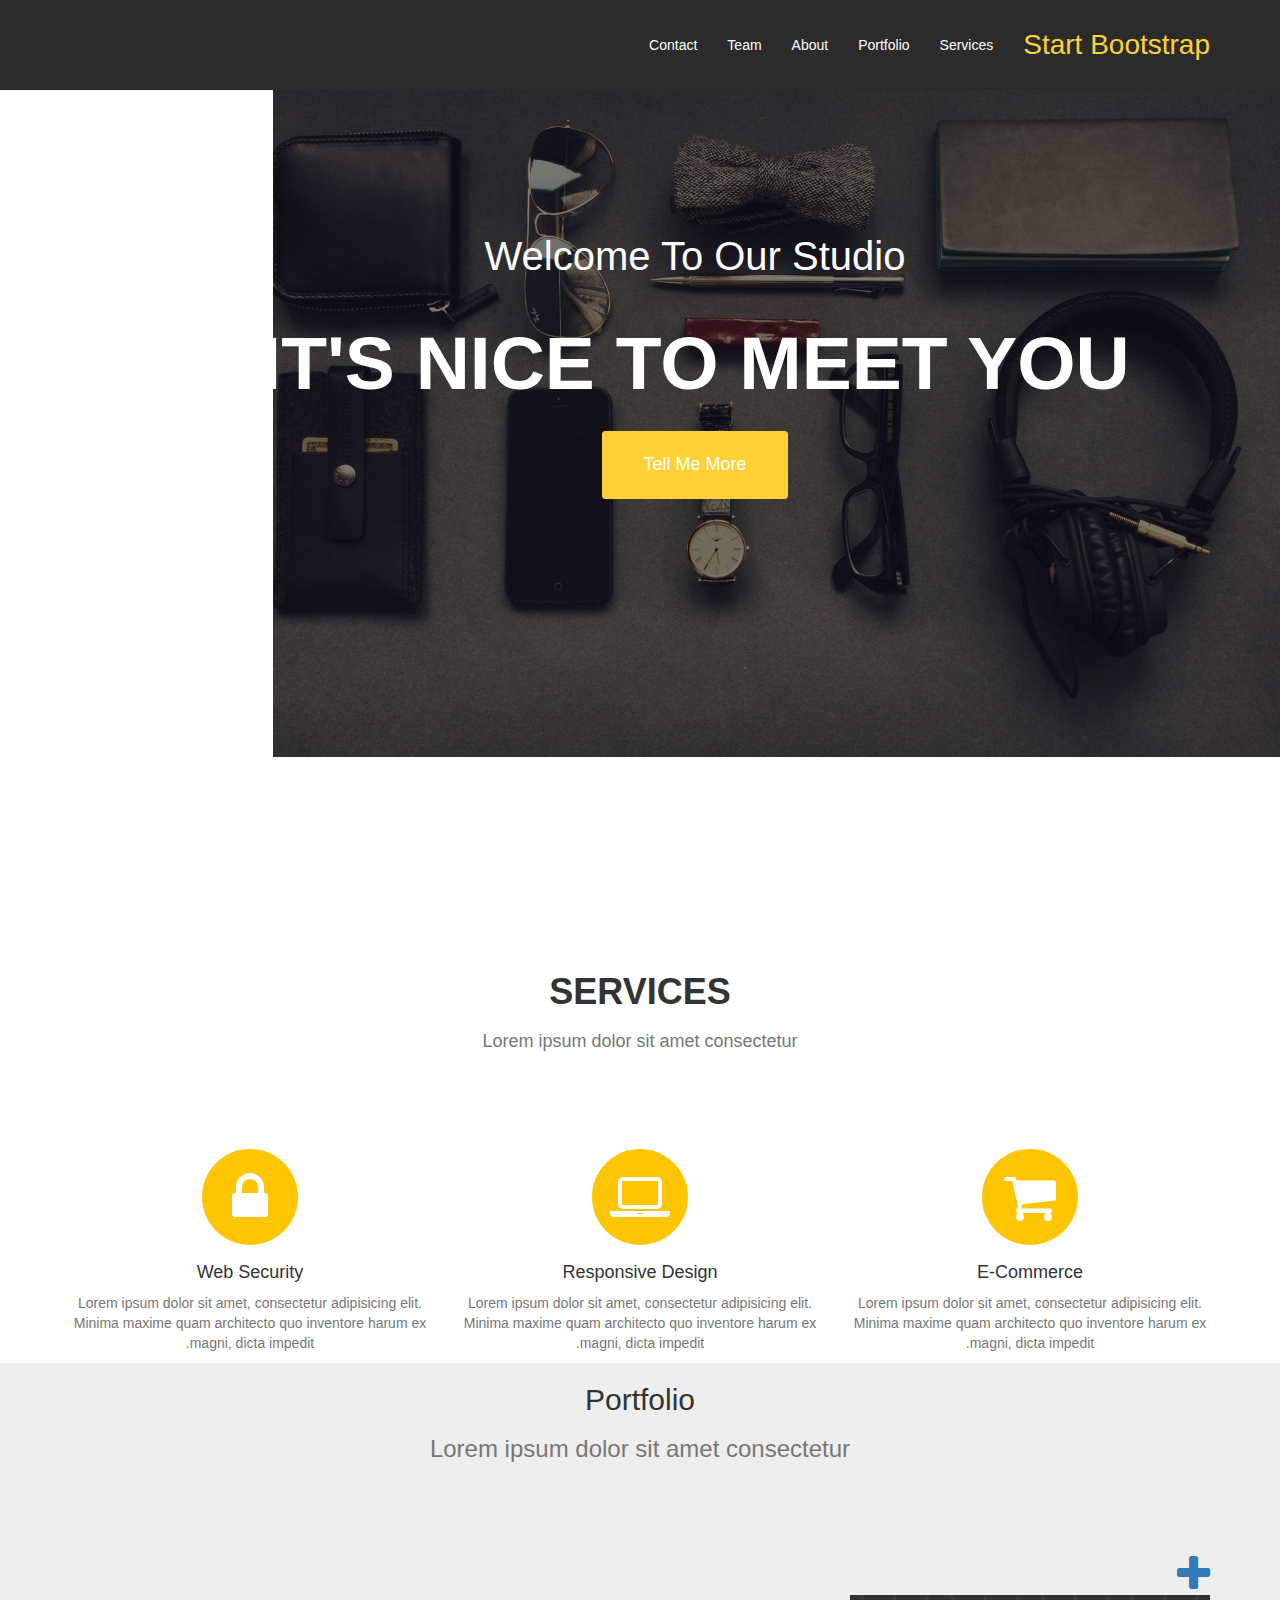
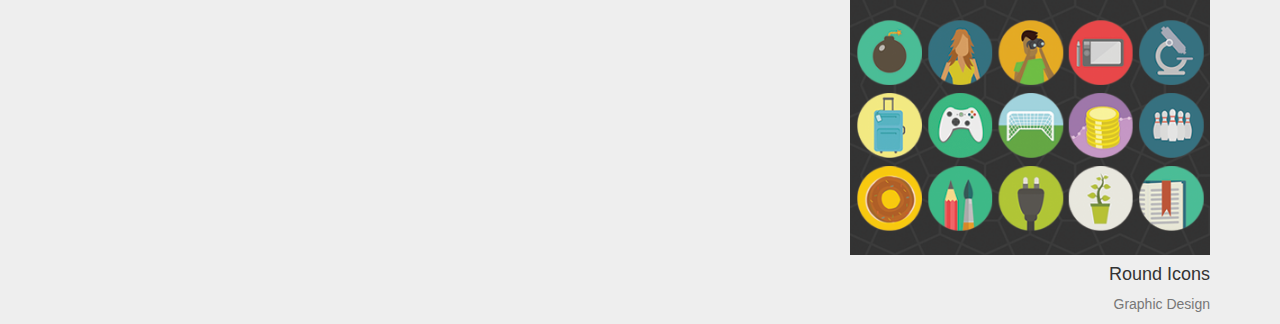
==== index.html @ 50c03e2b "init commit" ====
<!DOCTYPE html>
<html lang="fa" dir="rtl">
<head>
    <meta charset="utf-8">
    <meta http-equiv="X-UA-Compatible" content="IE=edge">
    <meta name="viewport" content="width=device-width, initial-scale=1">
    <!-- The above 3 meta tags *must* come first in the head; any other head content must come *after* these tags -->
    <title>agency</title>

    <!-- Bootstrap -->
    <link href="css/bootstrap.min.css" rel="stylesheet">
    <link href="css/bootstrap-rtl.css" rel="stylesheet">

    <!--icon-->
    <link href="vendor/font-awesome-4.6.3/css/font-awesome.css" rel="stylesheet" type="text/css">
    <link href="style.css" rel="stylesheet">
    <!-- HTML5 shim and Respond.js for IE8 support of HTML5 elements and media queries -->
    <!-- WARNING: Respond.js doesn't work if you view the page via file:// -->
    <!--[if lt IE 9]>
    <script src="https://oss.maxcdn.com/html5shiv/3.7.2/html5shiv.min.js"></script>
    <script src="https://oss.maxcdn.com/respond/1.4.2/respond.min.js"></script>
    <![endif]-->
</head>
<body id="page-top" class="index">
<!--navigation-->
<nav id="main-nav" class="navbar navbar-default  navbar-custum navbar-fixed-top ">
    <div class="container">
        <!-- Brand and toggle get grouped for better mobile display -->
        <div class="navbar-header page-scroll">
            <button type="button" class="navbar-toggle collapsed" data-toggle="collapse"
                    data-target="#bs-example-navbar-collapse-1" aria-expanded="false">
                <span class="sr-only">Toggle navigation</span>
                Menu <i class="fa fa-bars"></i>
            </button>
            <a class="navbar-brand page-scroll" href="#">Start Bootstrap</a>
        </div>

        <!-- Collect the nav links, forms, and other content for toggling -->
        <div class="collapse navbar-collapse" id="bs-example-navbar-collapse-1">
            <ul class="nav navbar-nav  ">
                <li class="hidden">
                    <a href="#page-top"></a>
                </li>

                <li>
                    <a class="page-scroll" href="#services">Services</a>
                </li>
                <li>
                    <a class="page-scroll" href="#portfolio">Portfolio</a>
                </li>
                <li>
                    <a class="page-scroll" href="#about">About</a>
                </li>
                <li>
                    <a class="page-scroll" href="#team">Team</a>
                </li>
                <li>
                    <a class="page-scroll" href="#contact">Contact</a>
                </li>

            </ul>


        </div><!-- /.navbar-collapse -->
    </div><!-- /.container-fluid -->
</nav>
<!--header-->
<header>
    <div class="container">
        <div class="intro-text">
            <div class="intro-lead-in">Welcome To Our Studio</div>
            <div class="intro-heading">It's Nice To Meet You</div>
            <a href="#services" class="page-scroll btn btn-xl">Tell Me More</a>
        </div>
    </div>
</header>
<!-- services sections-->
<section id="services">
    <div class="container">
        <div class="row">
            <div class="col-lg-12 text-center">
                <h1 class="section-heaading">Services</h1>
                <h4 class="section-subheading text-muted">Lorem ipsum dolor sit amet consectetur</h4>
            </div>
        </div><!--rrow-->
        <div class="row text-center">
            <div class="col-lg-4 col-md-4"> <span class="fa-stack fa-4x">
                        <i class="fa fa-circle fa-stack-2x text-primary"></i>
                        <i class="fa fa-shopping-cart fa-stack-1x fa-inverse"></i>
                    </span>
                <h4 class="service-heading">E-Commerce</h4>
                <p class="text-muted">Lorem ipsum dolor sit amet, consectetur adipisicing elit. Minima maxime quam architecto quo inventore harum ex magni, dicta impedit.</p>
            </div>
            <div class="col-lg-4 col-md-4">
                <span class="fa-stack fa-4x">
                    <i class="fa fa-circle fa-stack-2x text-primary"></i>
                    <i class="fa fa-laptop fa-stack-1x fa-inverse"></i>
                </span>
                <h4 class="service-heading">Responsive Design</h4>
                <p class="text-muted">Lorem ipsum dolor sit amet, consectetur adipisicing elit. Minima maxime quam architecto quo inventore harum ex magni, dicta impedit.</p>
            </div>
            <div class="col-lg-4 col-md-4">
                <span class="fa-stack fa-4x">
                    <i class="fa fa-circle fa-stack-2x text-primary"></i>
                    <i class="fa fa-lock  fa-stack-1x fa-inverse"></i>
                </span>
                <h4 class="service-heading">Web Security</h4>
                <p class="text-muted">Lorem ipsum dolor sit amet, consectetur adipisicing elit. Minima maxime quam architecto quo inventore harum ex magni, dicta impedit.</p>
            </div>
        </div>
        </div>
        </div>
    </div>
</section>
<!--Portfolio Grid Section-->
<section id="portfolio" class="bg-light-gray">
    <div class="container">
        <div class="row" >
            <div class="col-lg-12 text-center">
                <h2 class="section-heading">Portfolio</h2>
                <h3 class="section-subheading text-muted">Lorem ipsum dolor sit amet consectetur</h3>
            </div>
        </div>
        <div class="row">
            <div class="col-lg-4 col-md-4  col-sm-6 portfolio-item">
                <a href="#portfolioModal1" class="portfolio-link" data-toggle="modal">
                    <div class="portfolio-hover">
                        <div class="portfolio-hover-content">
                            <i class="fa fa-plus fa-3x"></i>
                        </div>
                    </div>
                    <img src="images/portfolio/roundicons.png" class="img-responsive" alt="">
                </a>
                <div class="portfolio-caption">
                    <h4>Round Icons</h4>
                    <p class="text-muted">Graphic Design</p>
                </div>
            </div>
            <div class="col-lg-4 col-md-4"></div>
            <div class="col-lg-4 col-md-4"></div>
        </div>
    </div>
</section>
<!-- jQuery (necessary for Bootstrap's JavaScript plugins) -->
<script src="js/jquery-1.11.1.min.js"></script>
<!-- Include all compiled plugins (below), or include individual files as needed -->
<script src="js/bootstrap.min.js"></script>
</body>
</html>
---- style.css ----
body{

    color: #333;
    background-color: #fff;

}
header{
    text-align: center;
color: white;
    background-image: url("images/header-bg.jpg");
    background-repeat: no-repeat;
    background-attachment: scroll;
    background-position: center center;
   display: block;
    width: 1007px;
    height: 757px;
    background-size: cover;
}
header .intro-text .intro-heading {
    font-family: Montserrat,"Helvetica Neue",Helvetica,Arial,sans-serif;
    text-transform: uppercase;
    font-weight: 700;
    font-size: 75px;
    line-height: 75px;
   margin-top: 50px;
}
.container {
    padding-right: 15px;
    padding-left: 15px;
    margin-right: auto;
    margin-left: auto;
}
.navbar-custum {

   background-color: #2b2b2b ;
    padding: 20px 0;
    transition: padding .3s;
    border: none;

}
.intro-lead-in{
    font-size: 40px;
    line-height:40px !important;
    margin-top: 236px;
}
.navbar-brand{
    border-color: transparent;
    box-sizing: border-box;
    color: rgb(254, 209, 54)!important ;
    font-size: 28px;
    height: 50px;
    line-height: 20px;
    margin-right: 15px;
    outline-color: rgb(254, 209, 54) !important;
    padding: 15px;
text-decoration: none;
text-decoration-color:  rgb(254, 209, 54)!important;}
.navbar-default .navbar-nav  li  a {
    color: white;
}
.btn-xl:hover{
    color: #fff !important;
    background-color: #fec503 !important;
    border-color: #f6bf01;
}
.btn-xl {
    color: #fff;
    background-color: #fed136;
    border-color: #fed136;
    border-radius: 3px;
    font-size: 18px;
    padding:20px 40px;
    margin-top: 30px;
}
.navbar-default .navbar-nav  li  :hover{
    color:  #fec503 !important;
}
.section-heaading{
    margin-top: 215px;
    margin-bottom: 20px;
    text-transform: uppercase;
    font-weight: bold;
}
.section-subheading{
    margin-bottom:90px;

}
.text-primary {
    color:  #fec503 !important; ;
}
/*portofilo*/
.bg-light-gray {
    background-color: #eeeeee;
}
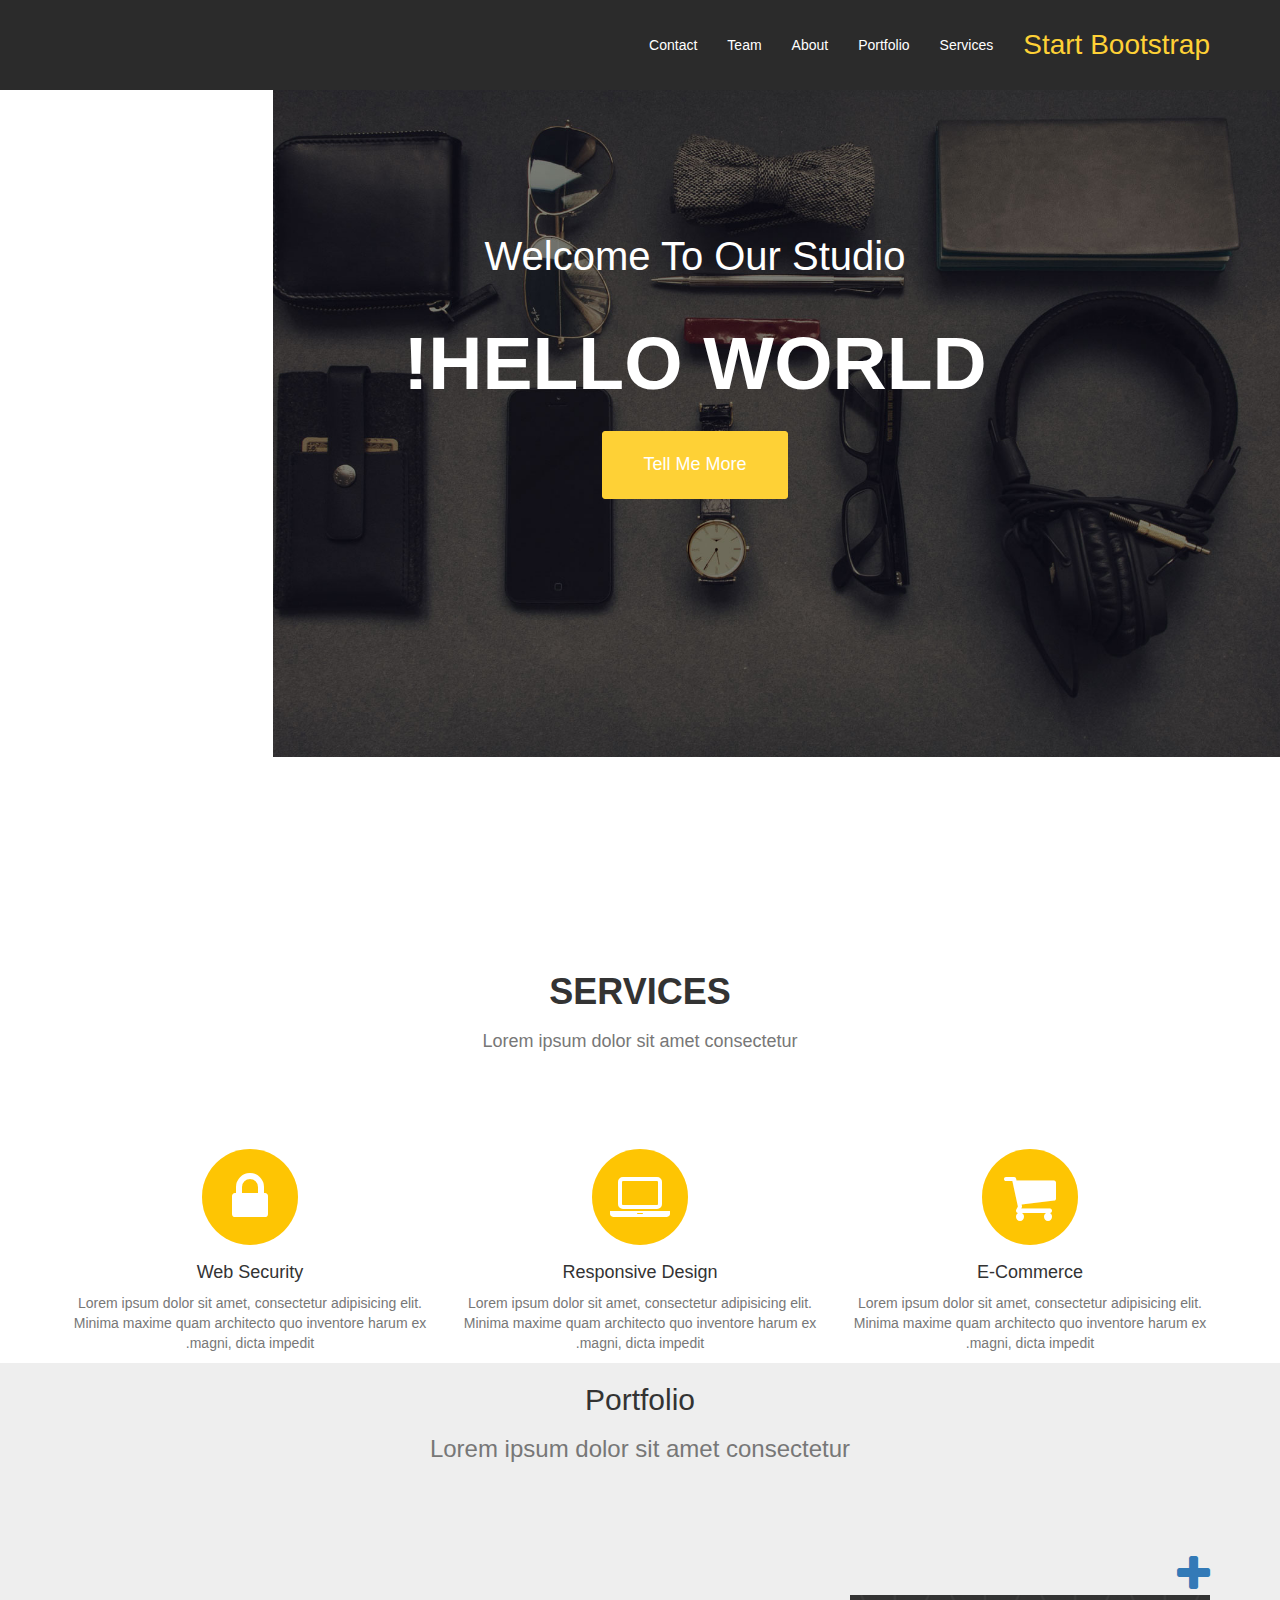
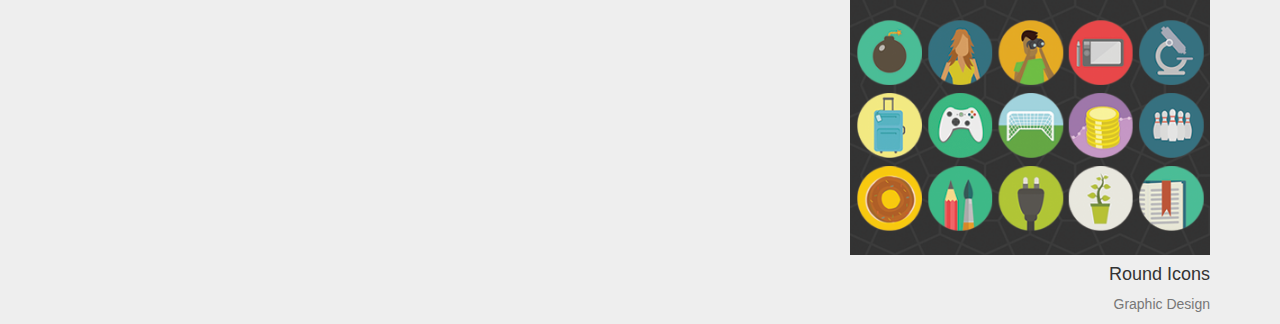
==== commit ad52d48d: "change index.html some  text." ====
--- a/index.html
+++ b/index.html
@@ -69,7 +69,7 @@
     <div class="container">
         <div class="intro-text">
             <div class="intro-lead-in">Welcome To Our Studio</div>
-            <div class="intro-heading">It's Nice To Meet You</div>
+            <div class="intro-heading">Hello World!</div>
             <a href="#services" class="page-scroll btn btn-xl">Tell Me More</a>
         </div>
     </div>
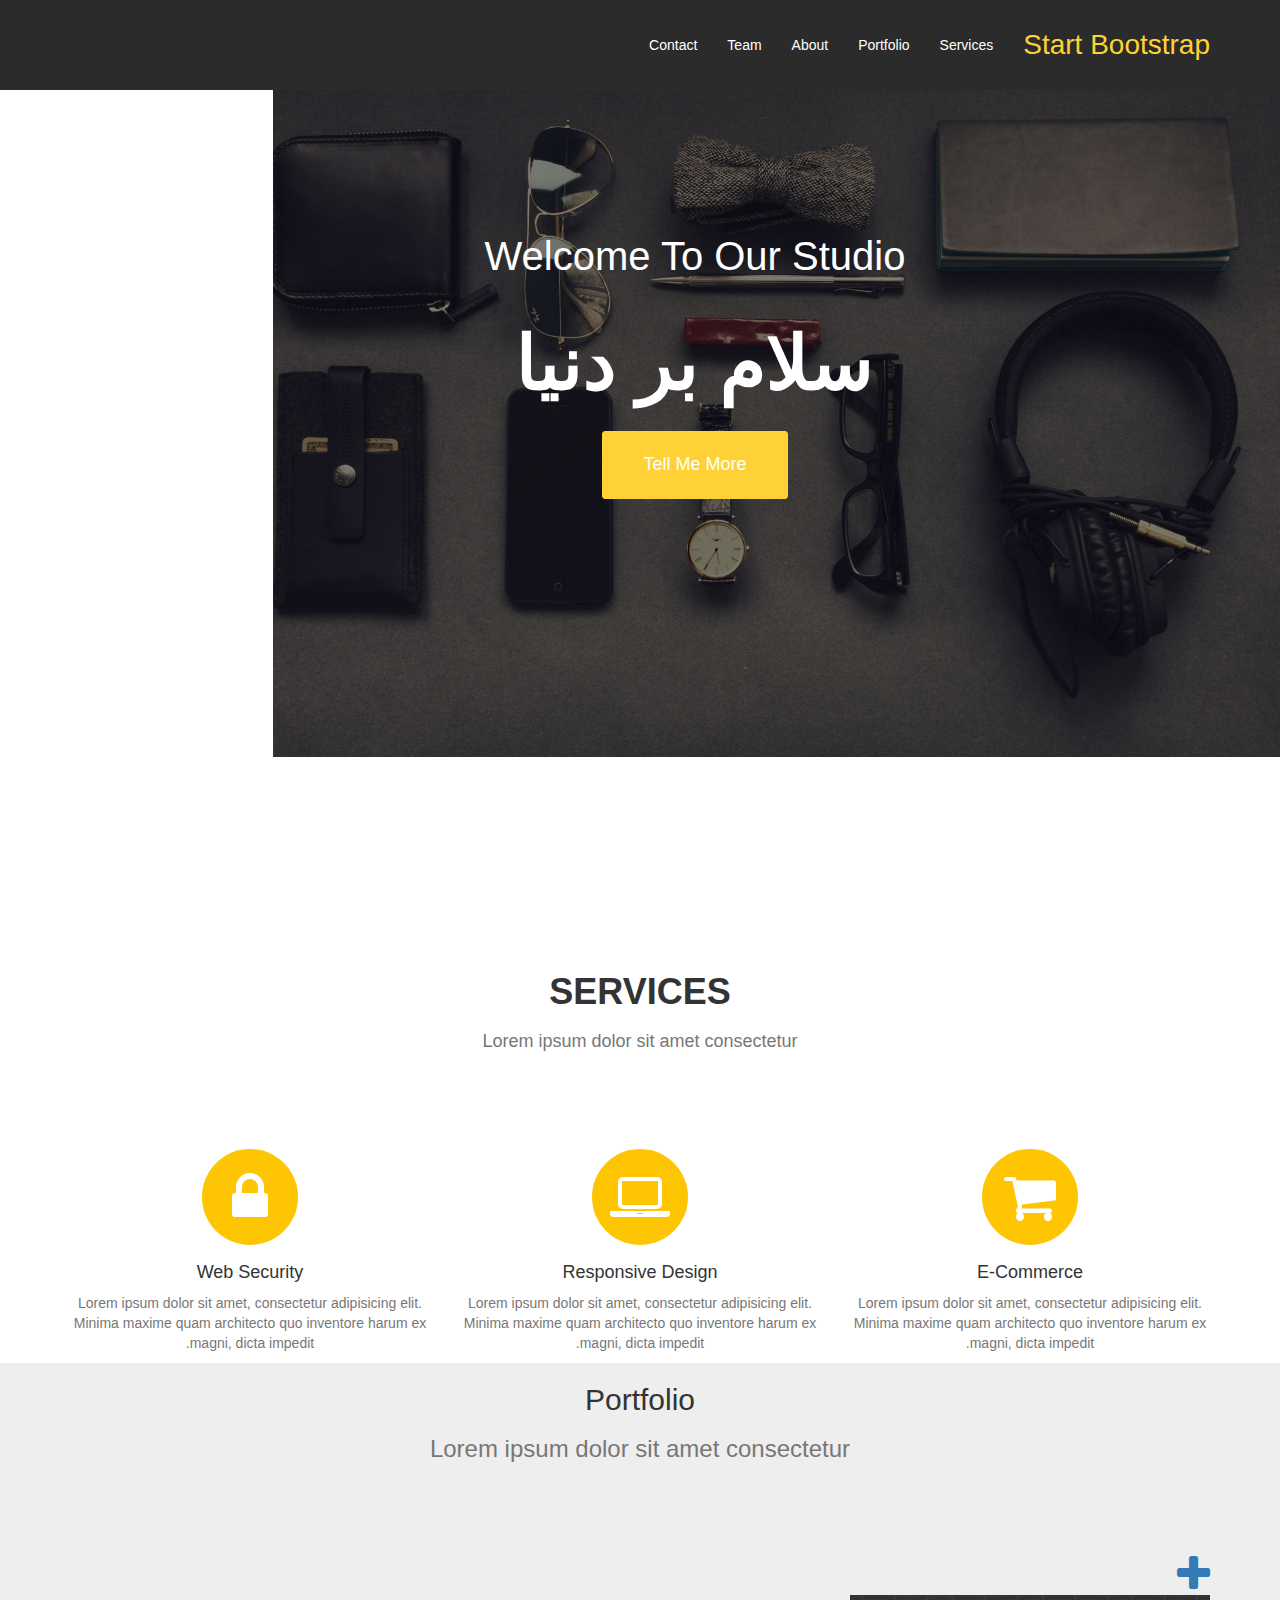
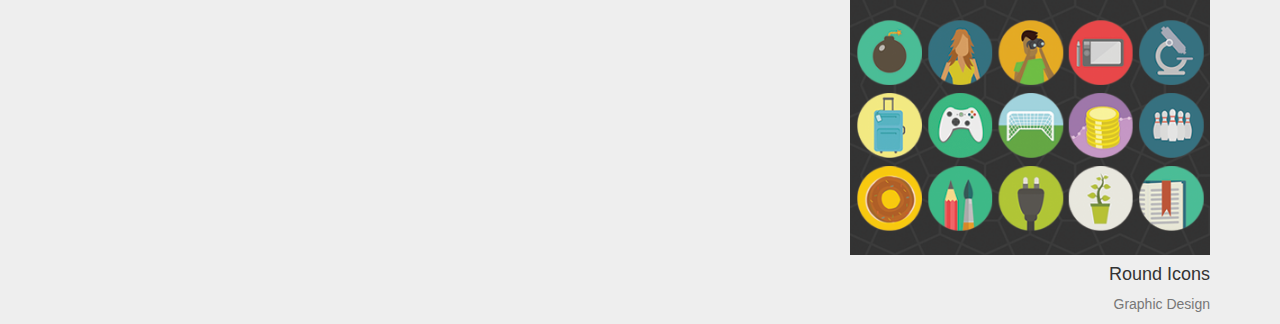
==== commit 487a170f: "change index.html some  text." ====
--- a/index.html
+++ b/index.html
@@ -69,7 +69,7 @@
     <div class="container">
         <div class="intro-text">
             <div class="intro-lead-in">Welcome To Our Studio</div>
-            <div class="intro-heading">Hello World!</div>
+            <div class="intro-heading">سلام بر دنیا</div>
             <a href="#services" class="page-scroll btn btn-xl">Tell Me More</a>
         </div>
     </div>
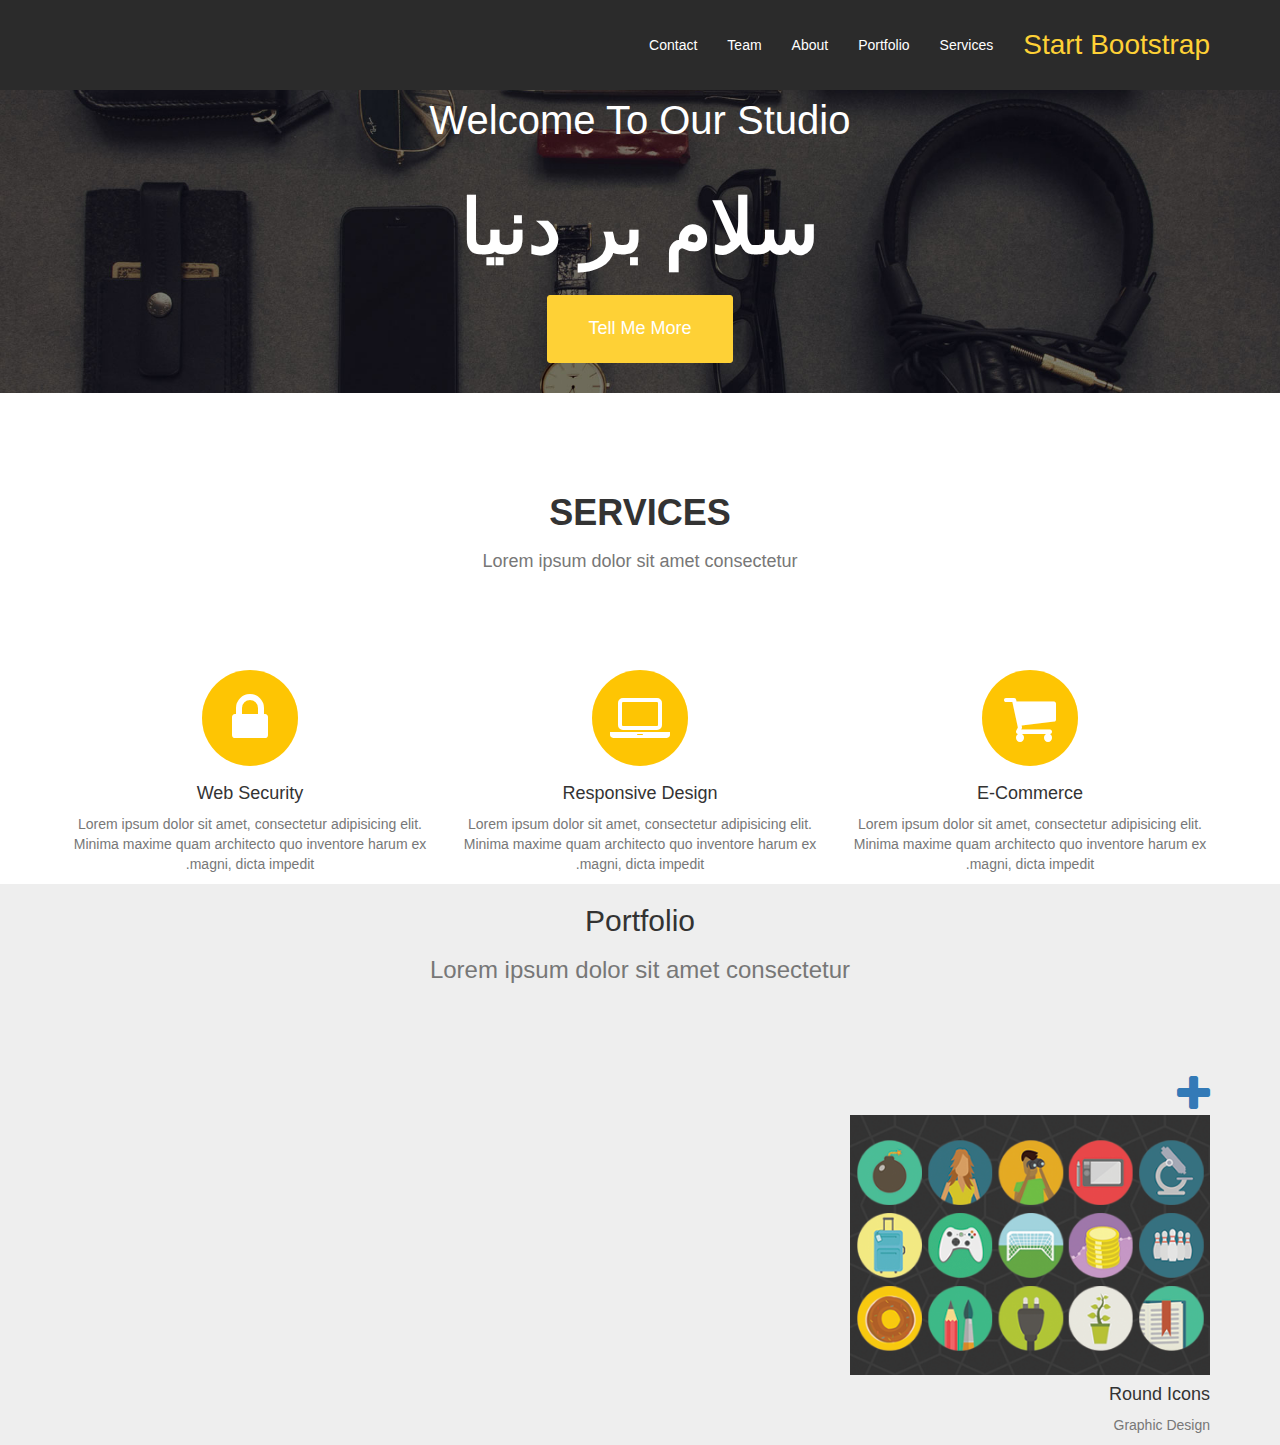
==== commit 1896ff58: "last commit" ====
--- a/index.html
+++ b/index.html
@@ -78,20 +78,20 @@
 <section id="services">
     <div class="container">
         <div class="row">
-            <div class="col-lg-12 text-center">
+            <div class="col-lg-12 col-md-12 col-sm-12 col-xs-12 text-center">
                 <h1 class="section-heaading">Services</h1>
                 <h4 class="section-subheading text-muted">Lorem ipsum dolor sit amet consectetur</h4>
             </div>
         </div><!--rrow-->
         <div class="row text-center">
-            <div class="col-lg-4 col-md-4"> <span class="fa-stack fa-4x">
+            <div class="col-lg-4 col-md-4 col-sm-12 col-xs-12"> <span class="fa-stack fa-4x">
                         <i class="fa fa-circle fa-stack-2x text-primary"></i>
                         <i class="fa fa-shopping-cart fa-stack-1x fa-inverse"></i>
                     </span>
                 <h4 class="service-heading">E-Commerce</h4>
                 <p class="text-muted">Lorem ipsum dolor sit amet, consectetur adipisicing elit. Minima maxime quam architecto quo inventore harum ex magni, dicta impedit.</p>
             </div>
-            <div class="col-lg-4 col-md-4">
+            <div class="col-lg-4 col-md-4 col-sm-12 col-xs-12">
                 <span class="fa-stack fa-4x">
                     <i class="fa fa-circle fa-stack-2x text-primary"></i>
                     <i class="fa fa-laptop fa-stack-1x fa-inverse"></i>
@@ -99,7 +99,7 @@
                 <h4 class="service-heading">Responsive Design</h4>
                 <p class="text-muted">Lorem ipsum dolor sit amet, consectetur adipisicing elit. Minima maxime quam architecto quo inventore harum ex magni, dicta impedit.</p>
             </div>
-            <div class="col-lg-4 col-md-4">
+            <div class="col-lg-4 col-md-4 col-sm-12 col-xs-12">
                 <span class="fa-stack fa-4x">
                     <i class="fa fa-circle fa-stack-2x text-primary"></i>
                     <i class="fa fa-lock  fa-stack-1x fa-inverse"></i>
--- a/style.css
+++ b/style.css
@@ -2,7 +2,7 @@
 
     color: #333;
     background-color: #fff;
-
+    overflow-x: hidden;
 }
 header{
     text-align: center;
@@ -11,9 +11,8 @@
     background-repeat: no-repeat;
     background-attachment: scroll;
     background-position: center center;
-   display: block;
-    width: 1007px;
-    height: 757px;
+    text-align: center;
+
     background-size: cover;
 }
 header .intro-text .intro-heading {
@@ -41,7 +40,7 @@
 .intro-lead-in{
     font-size: 40px;
     line-height:40px !important;
-    margin-top: 236px;
+    margin-top: 100px;
 }
 .navbar-brand{
     border-color: transparent;
@@ -71,12 +70,13 @@
     font-size: 18px;
     padding:20px 40px;
     margin-top: 30px;
+    margin-bottom: 30px;
 }
 .navbar-default .navbar-nav  li  :hover{
     color:  #fec503 !important;
 }
 .section-heaading{
-    margin-top: 215px;
+    margin-top: 100px;
     margin-bottom: 20px;
     text-transform: uppercase;
     font-weight: bold;
